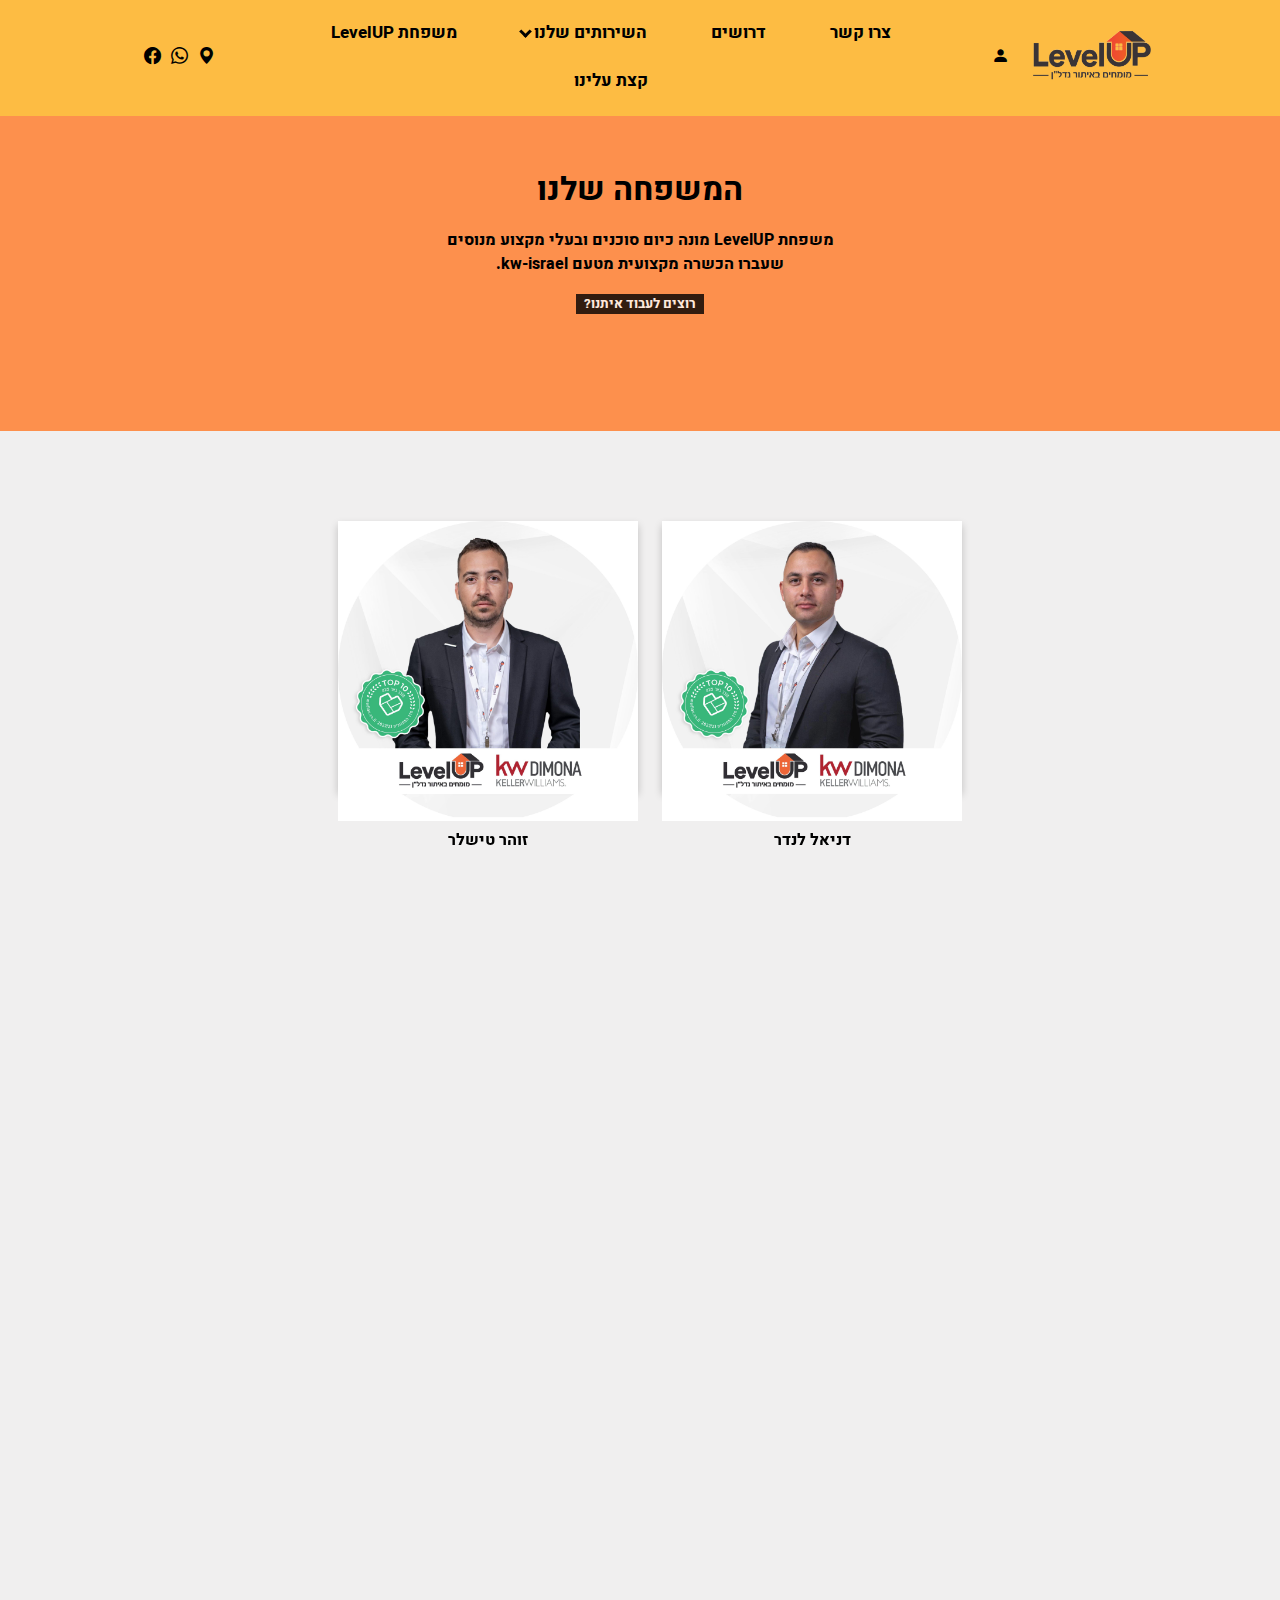
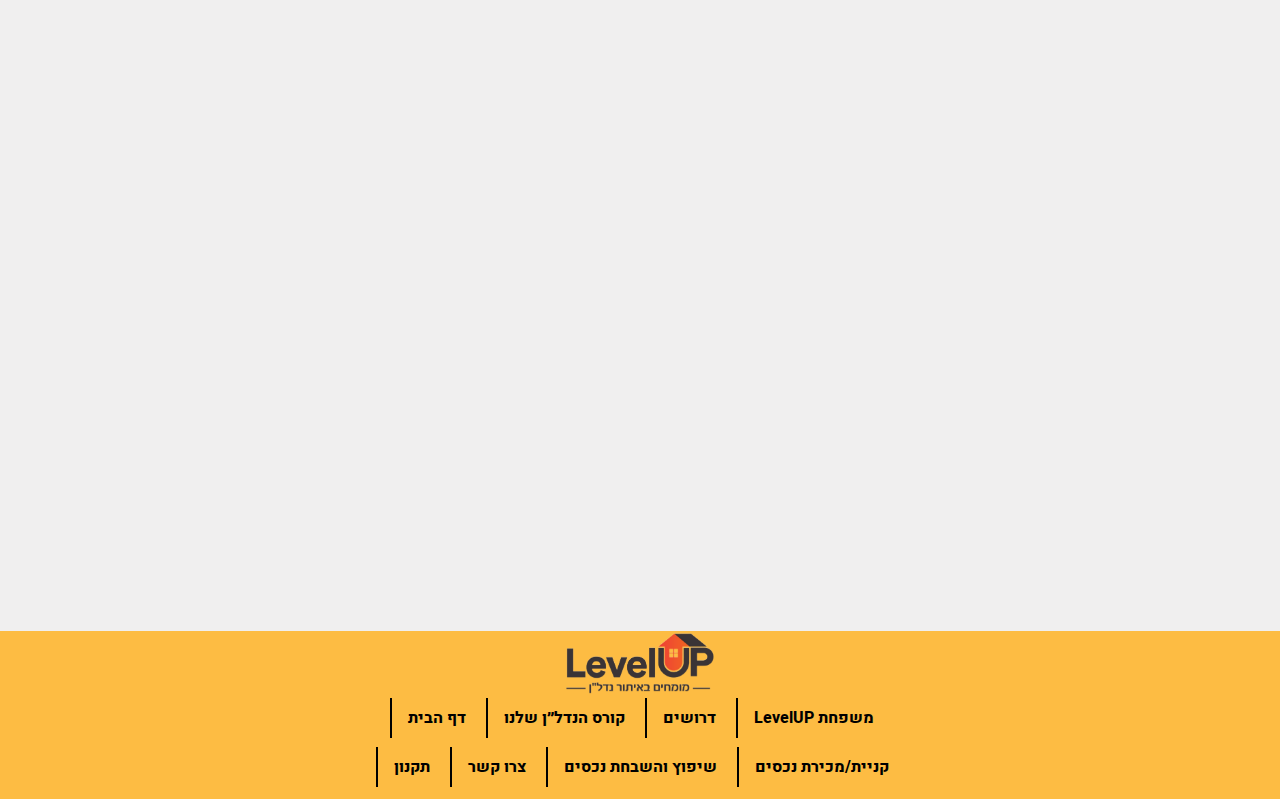
==== levelUpFam/family.html @ e06c12d7 "family" ====
<!DOCTYPE html>
<html lang="he">
  <head>
    <meta charset="UTF-8" />
    <meta http-equiv="X-UA-Compatible" content="IE=edge" />
    <meta name="viewport" content="width=device-width, initial-scale=1.0" />
    <link rel="icon" href="../photos/logo.png" />
    <link rel="stylesheet" href="../style.css" />
    <link
      rel="stylesheet"
      href="https://cdn.jsdelivr.net/npm/bootstrap-icons@1.7.2/font/bootstrap-icons.css"
    />
    <title>מומחים באיתור נדל״ן | LevelUP</title>
  </head>
  <body>
    <header>
      <!-- <div class="hero"> -->
        <nav>
          <a href="../index.html">
            <img src="../photos/logo.png" class="logo" alt="LevelUP" />
          </a>
          <a href="#" onclick="toggleMenu()">
            <i class="bi bi-person-fill"></i>
          </a>
          <ul class="navbar-center">
            <li><a class="nav-link" href="#">צרו קשר</a></li>
            <li><a class="nav-link" href="#">דרושים</a></li>
            <li>
              <div class="dropdown">
                <a href="#" class="dropdown-toggle nav-link"
                  >השירותים שלנו <i class="arrow down"></i
                ></a>
                <div class="dropdown-content">
                  <a class="dropdown-a" href="#">קניית/מכירת נכסים</a>
                  <a class="dropdown-a" href="">שיפוץ והשבחת נכסים</a>
                  <a class="dropdown-a" href="">שכירויות</a>
                  <a class="dropdown-a" href="">השקעות נדל״ן</a>
                  <a class="dropdown-a" href="">קורס הכנה למבחן תיווך</a>
                </div>
              </div>
            </li>
            <li><a class="nav-link" href="#">משפחת LevelUP</a></li>
            <li><a class="nav-link" href="#">קצת עלינו</a></li>
          </ul>
          <ul class="icons-left">
            <li>
              <a
                href="https://waze.com/ul?ll=31.06574525,35.02091065&navigate=yes"
                target="_blank"
              >
                <i class="bi bi-geo-alt-fill"></i>
              </a>
            </li>
            <li>
              <a
                target="_blank"
                href="https://api.whatsapp.com/send?phone=9720542282313&text=%D7%94%D7%99%D7%99%20%D7%93%D7%A0%D7%99%D7%90%D7%9C%20%2C%20%D7%90%D7%A9%D7%9E%D7%97%20%D7%9C%D7%AA%D7%90%D7%9D%20%D7%A9%D7%99%D7%97%D7%94%20%D7%9B%D7%93%D7%99%20%D7%9C%D7%A9%D7%9E%D7%95%D7%A2%20%D7%A2%D7%9C%20%D7%94%D7%A9%D7%99%D7%A8%D7%95%D7%AA%D7%99%D7%9D%20%D7%A9%D7%9C%D7%9B%D7%9D%20%D7%95%D7%A2%D7%9C%20%D7%AA%D7%94%D7%9C%D7%99%D7%9A%20%D7%A8%D7%9B%D7%99%D7%A9%D7%94%20%D7%91LevelUP%20%D7%93%D7%99%D7%9E%D7%95%D7%A0%D7%94%20%F0%9F%98%8A"
              >
                <i class="bi bi-whatsapp"></i>
              </a>
            </li>
            <li>
              <a target="_blank" href="https://www.facebook.com/LevelUPdimona">
                <i class="bi bi-facebook"></i>
              </a>
            </li>
          </ul>
          <button type="submit" onclick=uploadHtml() id="uploadHtmlbtn">העלה נכסים</button>
          <div class="hamburger">
            <span class="bar"></span>
            <span class="bar"></span>
            <span class="bar"></span>
          </div>
          <div class="sub-menu-wrap" id="subMenu">
            <div class="sub-menu" id="subMenuInfo">
              <div class="user-info" style="margin: 0">
                <h3 id="userNameMenu">שם משתמש</h3>
              </div>
              <hr />
              <a href="#" class="sub-menu-link">
                <i class="bi bi-person-fill"></i>
                <p>עריכת פרופיל</p>
                <span>></span>
              </a>
              <a href="#" class="sub-menu-link">
                <i class="bi bi-gear-fill"></i>
                <p>הגדרות & פרטיות</p>
                <span>></span>
              </a>
              <a href="#" class="sub-menu-link">
                <i class="bi bi-bookmarks-fill"></i>
                <p>מועדפים</p>
                <span>></span>
              </a>
              <a href="#" class="sub-menu-link" id="logOutDrop">
                <i class="bi bi-door-open-fill"></i>
                <p>התנתקות</p>
                <span>></span>
              </a>
            </div>

            <div class="sub-menu" id="subMenuStart">
              <div class="user-info">
                <h3>היי אורח!</h3>
              </div>
              <hr />
              <a href="../userForm/login.html" class="sub-menu-link">
                <i class="bi bi-person"></i>
                <p>התחבר</p>
                <span>></span>
              </a>
              <a href="../userForm/register.html" class="sub-menu-link">
                <i class="bi bi-person-plus-fill"></i>
                <p>הירשם</p>
                <span>></span>
              </a>
            </div>
          </div>
        </nav>
        
      <!-- </div> -->
    </header>

    <div class="family-container">
        <div class="family-upper">
            <h1>המשפחה שלנו</h1>
            <p>משפחת LevelUP מונה כיום סוכנים ובעלי מקצוע מנוסים <br>
                שעברו הכשרה מקצועית מטעם kw-israel. 
            </p>
            <button type="button" class="fambtn">רוצים לעבוד איתנו?</button>
        </div>
        <div class="family-cards">
            <div class="flip-card">
                <div class="flip-card-inner">
                  <div class="flip-card-front">
                    <img src="./daniel.jpeg" alt="Daniel" style="width:300px;height:300px;">
                    <p>דניאל לנדר</p>
                  </div>
                  <div class="flip-card-back">
                    <h1>דניאל לנדר</h1> 
                    <p>מנכ״ל ומייסד החברה</p> 
                  </div>
                </div>
            </div>
            <div class="flip-card">
                <div class="flip-card-inner">
                  <div class="flip-card-front">
                    <img src="./zohar.jpeg" alt="Daniel" style="width:300px;height:300px;">
                    <p>זוהר טישלר</p>
                  </div>
                  <div class="flip-card-back">
                    <h1>זוהר טישלר</h1> 
                    <p>מנכ״ל ומייסד החברה</p> 
                  </div>
                </div>
            </div>
        </div>
    </div>
    
    <footer>
      <div class="footer-wrap">
        <div class="footer-logo">
          <img src="../photos/logo.png" alt="" />
        </div>
        <div class="footer-list">
          <div class="footer-list-up">
            <a href="#">משפחת LevelUP</a>
            <a href="">דרושים</a>
            <a href="">קורס הנדל״ן שלנו</a>
            <a href="">דף הבית</a>
          </div>
          <div class="footer-list-nav">
            <a href="#">קניית/מכירת נכסים</a>
            <a href="">שיפוץ והשבחת נכסים</a>
            <a href="">צרו קשר</a>
            <a href="">תקנון</a>
          </div>
          <!-- <div class="bottom">
            <p>ui ux and development by bar horovitz</p>
          </div> -->
        </div>
      </div>
    </footer>
    <script src="../script.js"></script>
  </body>
</html>
---- style.css ----
@media screen and (max-width: 800px) {
  .logo {
    width: 10px;
  }

  nav {
    height: 70px;
  }

  nav .navbar-center {
    position: fixed !important;
    left: -100%;
    top: 70px;
    gap: 0;
    flex-direction: column !important;
    background-color: rgb(253, 188, 67);
    width: 100% !important;
    text-align: center;
    transition: 0.3s;
  }

  nav .navbar-center.active {
    left: 0;
  }

  nav .navbar-center li a {
    margin: 16px 0 !important;
  }

  nav .icons-left {
    width: 100px !important;
  }

  /*Register css*/
  .container {
    width: 90% !important;
  }

  .footer-logo img {
    width: 80px !important;
  }

  .footer-list-up a,
  .footer-list-nav a {
    font-size: 7px !important;
  }

  .hamburger {
    display: block !important;
  }

  .hamburger.active .bar:nth-child(2) {
    opacity: 0;
  }

  .hamburger.active .bar:nth-child(1) {
    transform: translateY(8px) rotate(45deg);
  }

  .hamburger.active .bar:nth-child(3) {
    transform: translateY(-8px) rotate(-45deg);
  }

  .card{
    width: 80% !important;
    position: fixed;
  }
}

@media screen and (max-width: 2000px) {
  * {
    margin: 0;
    padding: 0;
    font-family: "HebrewHebboBold";
    box-sizing: border-box;
    direction: rtl;
  }

  .hamburger {
    display: none;
    cursor: pointer;
  }

  .bar {
    display: block;
    width: 25px;
    height: 3px;
    margin: 5px auto;
    -webkit-transition: all 0.3s ease-in-out;
    transition: all 0.3s ease-in-out;
    background-color: black;
  }

  .hero {
    width: 100%;
    min-height: 200vh;
    /* background-image: url(./backgroungKwL.png); */
    background-color: rgb(240, 239, 239);
    background-size: 100%;
  }

  nav {
    background: rgb(253, 188, 67);
    width: 100%;
    padding: 10px 10%;
    display: flex;
    align-items: center;
    justify-content: space-between;
    position: relative;
  }

  .logo {
    width: 120px;
    cursor: pointer;
  }

  nav .navbar-center {
    width: 70%;
    text-align: center;
  }

  nav .icons-left {
    width: 10%;
    text-align: center;
    text-decoration: none;
  }

  nav .navbar-center li {
    display: inline-block;
    list-style: none;
    margin: 10px 30px;
  }

  nav .icons-left li {
    display: inline-block;
    list-style: none;
    margin: 0 3px;
  }

  nav ul li a,
  .bi-person-fill {
    color: black;
    text-decoration: none;
    font-size: 17px;
  }

  nav ul li a::after,
  .bi-person-fill::after {
    content: "";
    display: block;
    height: 3px;
    width: 0%;
    background-color: white;
    bottom: -4px;
    transition: all ease-in-out 250ms;
  }

  nav ul li a:not(.dropdown-a):hover,
  .bi-person-fill:hover {
    color: white;
  }

  nav ul li a:not(.dropdown-a):hover::after,
  .bi-person-fill:hover::after {
    width: 100%;
  }

  .sub-menu-wrap {
    position: absolute;
    top: 100%;
    right: 10%;
    width: 320px;
    max-height: 0px;
    overflow: auto;
    transition: max-height 0.5s;
  }

  .sub-menu-wrap.open-menu {
    max-height: 400px;
  }

  .sub-menu {
    background: #fff;
    padding: 20px;
    margin: 10px;
    box-shadow: 0px 5px 5px 0px rgba(0, 0, 0, 0.2);
  }

  .user-info {
    text-align: center;
  }

  .sub-menu hr {
    border: 0;
    height: 1px;
    width: 100%;
    background: #ccc;
    margin: 15px 10px;
  }

  .sub-menu-link {
    display: flex;
    align-items: center;
    text-decoration: none;
    color: #525252;
    margin: 12px 0;
  }

  .sub-menu-link p {
    width: 100%;
  }

  .sub-menu-link i {
    width: 40px;
    background: #e5e5e5;
    border-radius: 50%;
    padding: 8px;
    margin-left: 15px;
  }

  .sub-menu-link span {
    font-size: 22px;
    transition: transfom 0.5s;
  }

  .sub-menu-link:hover span {
    transform: translateX(5px);
  }

  .sub-menu-link p {
    text-align: right;
    font-family: "HebrewHebboMedium";
  }

  .sub-menu-link:hover p {
    font-family: "HebrewHebboBold";
  }
  @font-face {
    font-family: "HebrewHebboMedium";
    src: url("./Fonts/Heebo-Medium.ttf") format("truetype");
  }

  @font-face {
    font-family: "HebrewHebboBold";
    src: url("./Fonts/Heebo-Bold.ttf") format("truetype");
  }

  /*Dropdown css*/
  .arrow {
    border: solid black;
    border-width: 0 3px 3px 0;
    display: inline-block;
    padding: 3px;
    margin-bottom: 2px;
  }

  .dropdown-toggle:hover .arrow {
    border-color: white;
  }

  .down {
    transform: rotate(45deg);
    -webkit-transform: rotate(45deg);
  }

  .dropdown {
    position: relative;
    display: inline-block;
  }

  .dropdown-content {
    display: none;
    position: absolute;
    background-color: #f1f1f1;
    min-width: 160px;
    box-shadow: 0px 8px 16px 0px rgba(0, 0, 0, 0.2);
    z-index: 1;
  }

  .dropdown-content a {
    color: black;
    font-size: 15px;
    padding: 12px 16px;
    text-decoration: none;
    display: block;
  }

  .dropdown-content a:hover {
    background-color: #ddd;
  }

  .dropdown:hover .dropdown-content {
    display: block;
  }

  /* check if i have that */
  .dropdown:hover .dropbtn { 
    background-color: #3e8e41;
  }

  /** Register css */
  .container {
    padding: 16px;
    background-color: white;
    width: 50%;
    margin: auto;
    margin-top: 5px;
  }
  input {
    width: 100%;
    padding: 15px;
    margin: 5px 0 22px 0;
    display: inline-block;
    border: none;
    background: #f1f1f1;
  }

  input[type="text"]:focus,
  input[type="password"]:focus {
    background-color: #ddd;
    outline: none;
  }

  form hr {
    border: 1px solid #f1f1f1;
    margin-bottom: 25px;
  }

  .formbtn{
    background-color: #fd904d;
    color: white;
    padding: 16px 20px;
    margin: 8px 0;
    border: none;
    cursor: pointer;
    width: 100%;
    opacity: 0.9;
  }

  #uploadHtmlbtn{
    background-color: #fd904d;
    color: white;
    border: none;
    cursor: pointer;
    margin-left: 0px;
    width: 10%;
    opacity: 0.8;
    display: none;
  }

  #uploadHtmlbtn:hover{
    opacity: 1;
  }

  .registerbtn:hover {
    opacity: 1;
  }

  .signin {
    background-color: #f1f1f1;
    text-align: center;
  }

  .footer-wrap {
    text-align: center;
    background-color: rgb(253, 188, 67);
  }

  .footer-list-up,
  .footer-list-nav {
    margin: 5px;
    justify-content: space-between;
    direction: rtl;
    padding-bottom: 20px;
  }

  .footer-logo img {
    width: 150px;
  }

  .footer-list-up a,
  .footer-list-nav a {
    text-decoration: none;
    color: black;
    border-left: 2px solid black;
    padding: 0.5rem 1rem;
    font-size: 16px;
  }

  .footer-list-nav a:hover,
  .footer-list-up a:hover {
    color: white;
  }

  .bottom {
    background-color: rgb(240, 239, 239);
  }
}

.family-container{
    text-align: center;
    background-color: #fd904d; 
    /* TODO - background from daniel  */
}

.family-upper{
    min-height: 35vh;
    justify-content: space-between;
}

.family-cards{
    min-height: 200vh;
    background-color: rgb(240, 239, 239);
}

.family-upper h1{
    padding-top: 50px;
}

.family-upper p{
    padding: 15px;
}

.fambtn{
    background-color: black;
    color: white;
    border: none;
    cursor: pointer;
    width: 10%;
    opacity: 0.8;
}

.fambtn:hover{
    opacity: 1;
}

.flip-card {
    display: inline-block;
    background-color: transparent;
    width: 300px;
    height: 300px;
    perspective: 1000px;
    padding-top: 30px;
    margin-left: 20px;
    margin-top: 60px;
}
  
  .flip-card-inner {
    position: relative;
    width: 100%;
    height: 100%;
    text-align: center;
    transition: transform 0.6s;
    transform-style: preserve-3d;
    box-shadow: 0 4px 8px 0 rgba(0,0,0,0.2);
  }
  
  .flip-card:hover .flip-card-inner {
    transform: rotateY(180deg);
  }
  
  .flip-card-front, .flip-card-back {
    position: absolute;
    width: 100%;
    height: 100%;
    -webkit-backface-visibility: hidden;
    backface-visibility: hidden;
  }
  
  .flip-card-front {
    background-color: #bbb;
    color: black;
  }
  
  .flip-card-back {
    background-color: #fd904d;;
    color: white;
    transform: rotateY(180deg);
  }
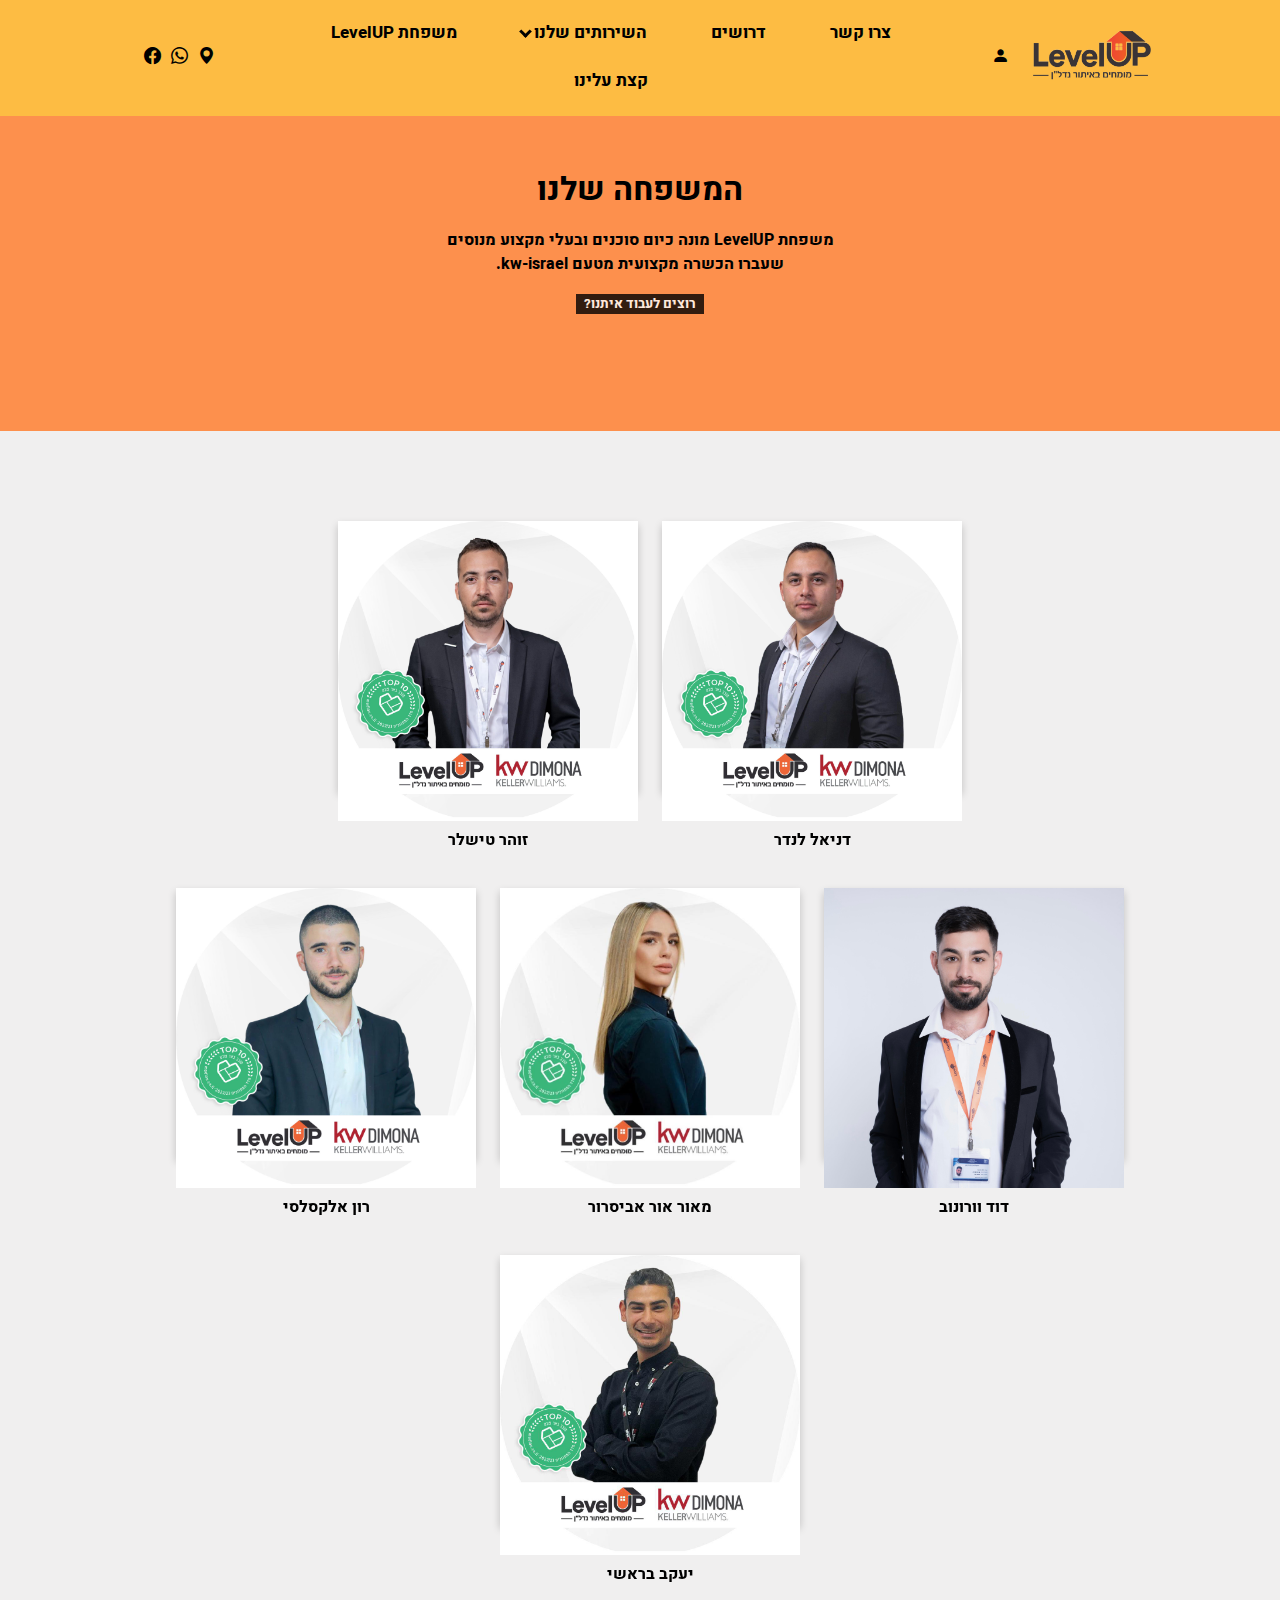
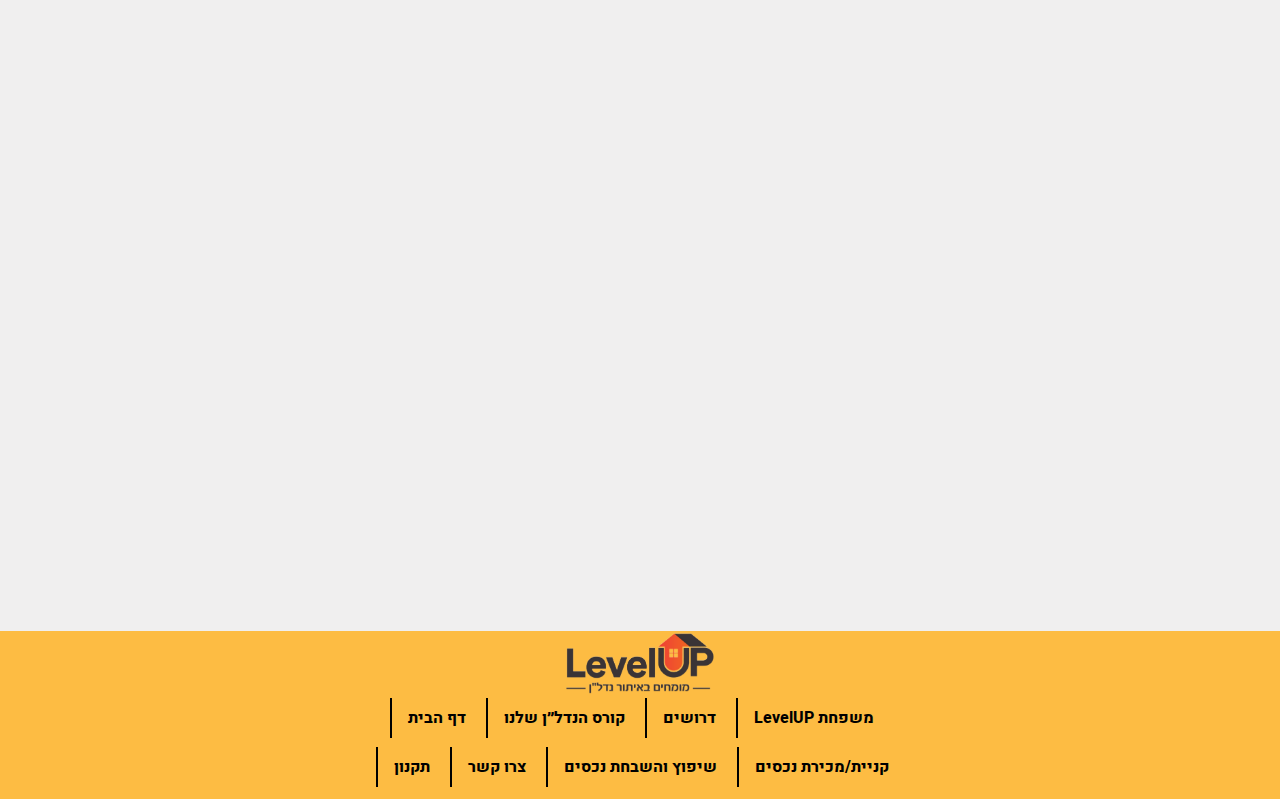
==== commit 42dde266: "add fam" ====
--- a/levelUpFam/family.html
+++ b/levelUpFam/family.html
@@ -154,6 +154,56 @@
                   </div>
                 </div>
             </div>
+            <div class="flip-agents">
+                <div class="flip-card">
+                    <div class="flip-card-inner">
+                      <div class="flip-card-front">
+                        <img src="./david.jpeg" alt="Daniel" style="width:300px;height:300px;">
+                        <p>דוד וורונוב</p>
+                      </div>
+                      <div class="flip-card-back">
+                        <h1>דוד וורונוב</h1> 
+                        <p>סוכן נדל״ן</p> 
+                      </div>
+                    </div>
+                </div>
+                <div class="flip-card">
+                    <div class="flip-card-inner">
+                      <div class="flip-card-front">
+                        <img src="./maor.jpeg" alt="Daniel" style="width:300px;height:300px;">
+                        <p>מאור אור אביסרור</p>
+                      </div>
+                      <div class="flip-card-back">
+                        <h1>מאור אור אביסרור</h1> 
+                        <p>סוכנת נדל״ן</p> 
+                      </div>
+                    </div>
+                </div>
+                <div class="flip-card">
+                    <div class="flip-card-inner">
+                      <div class="flip-card-front">
+                        <img src="./ron.jpeg" alt="Daniel" style="width:300px;height:300px;">
+                        <p>רון אלקסלסי</p>
+                      </div>
+                      <div class="flip-card-back">
+                        <h1>רון אלקסלסי</h1> 
+                        <p>סוכן נדל״ן</p> 
+                      </div>
+                    </div>
+                </div>
+                <div class="flip-card">
+                    <div class="flip-card-inner">
+                      <div class="flip-card-front">
+                        <img src="./yaacov.jpeg" alt="Daniel" style="width:300px;height:300px;">
+                        <p>יעקב בראשי</p>
+                      </div>
+                      <div class="flip-card-back">
+                        <h1>יעקב בראשי</h1> 
+                        <p>סוכן נדל״ן</p> 
+                      </div>
+                    </div>
+                </div>
+            </div>
         </div>
     </div>
     
--- a/style.css
+++ b/style.css
@@ -61,10 +61,11 @@
     transform: translateY(-8px) rotate(-45deg);
   }
 
-  .card{
-    width: 80% !important;
-    position: fixed;
-  }
+  .fambtn{
+    width: 30% !important;
+  }
+
+
 }
 
 @media screen and (max-width: 2000px) {
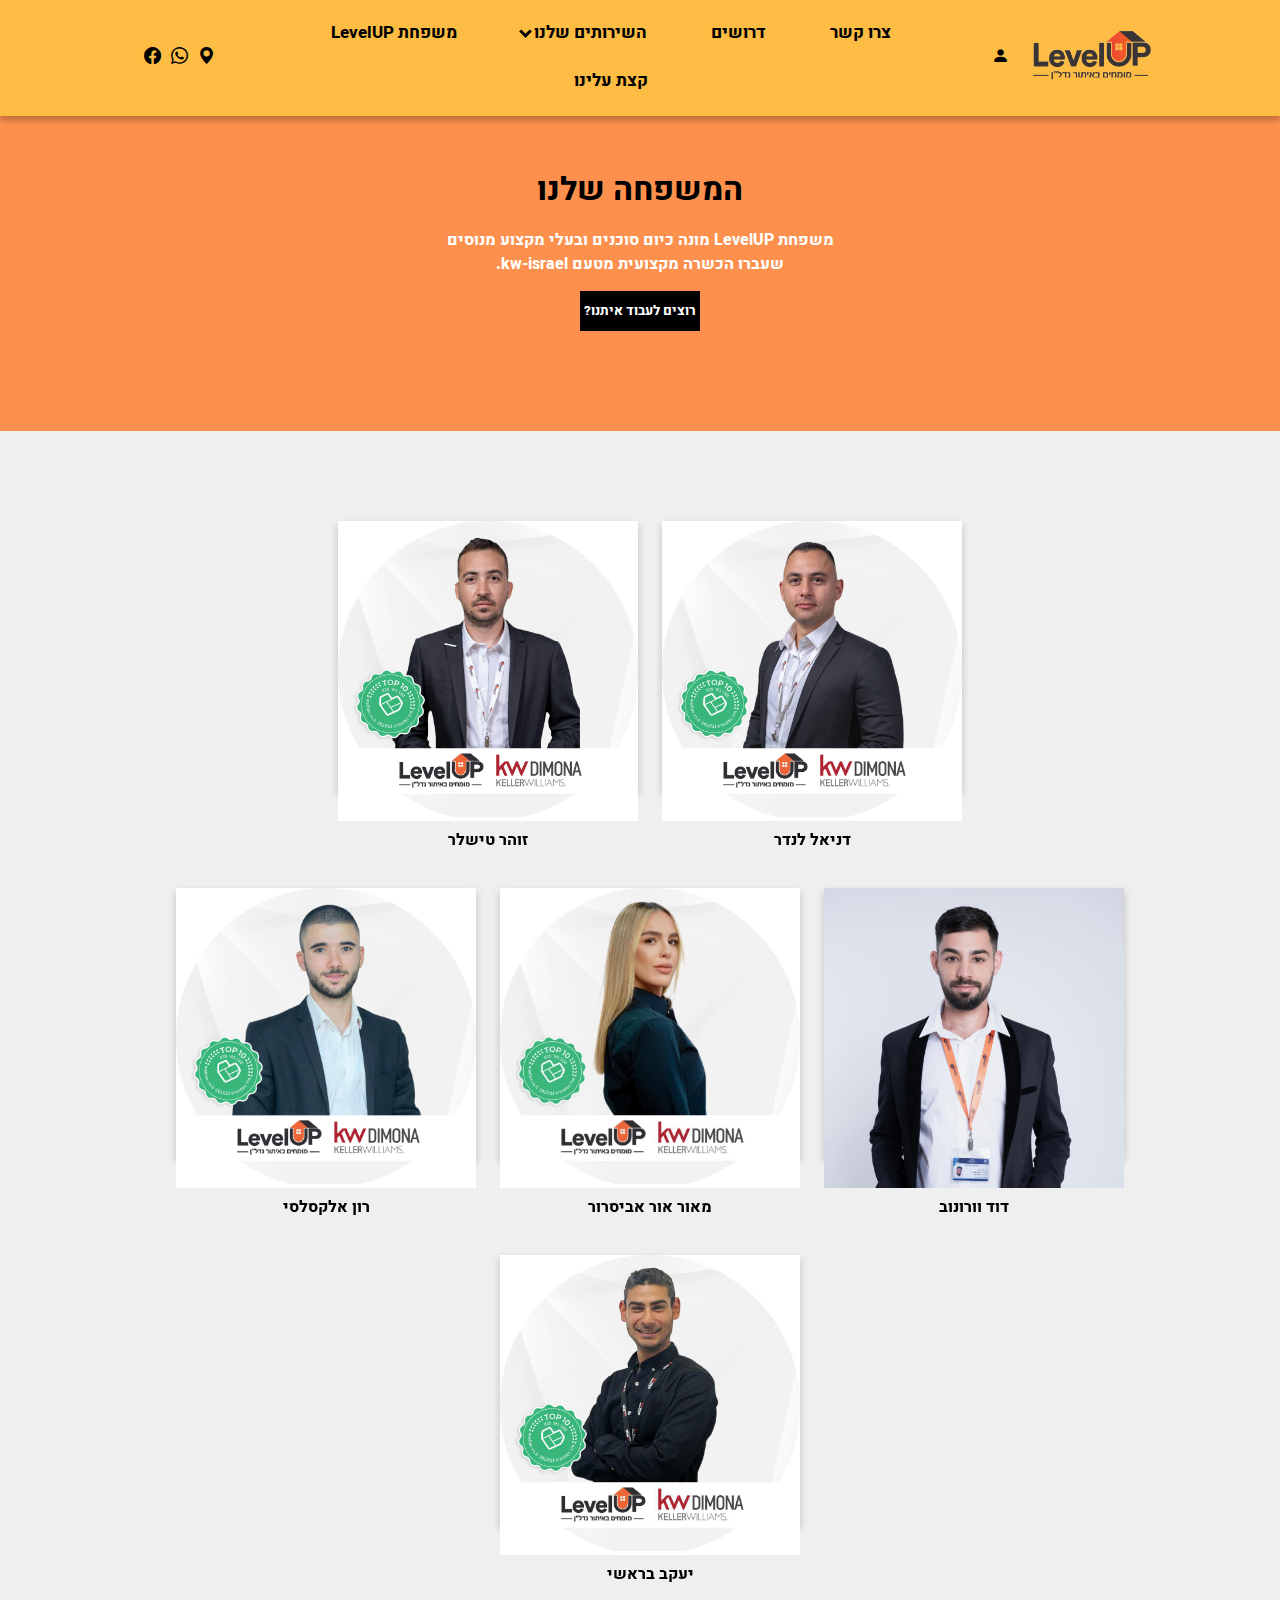
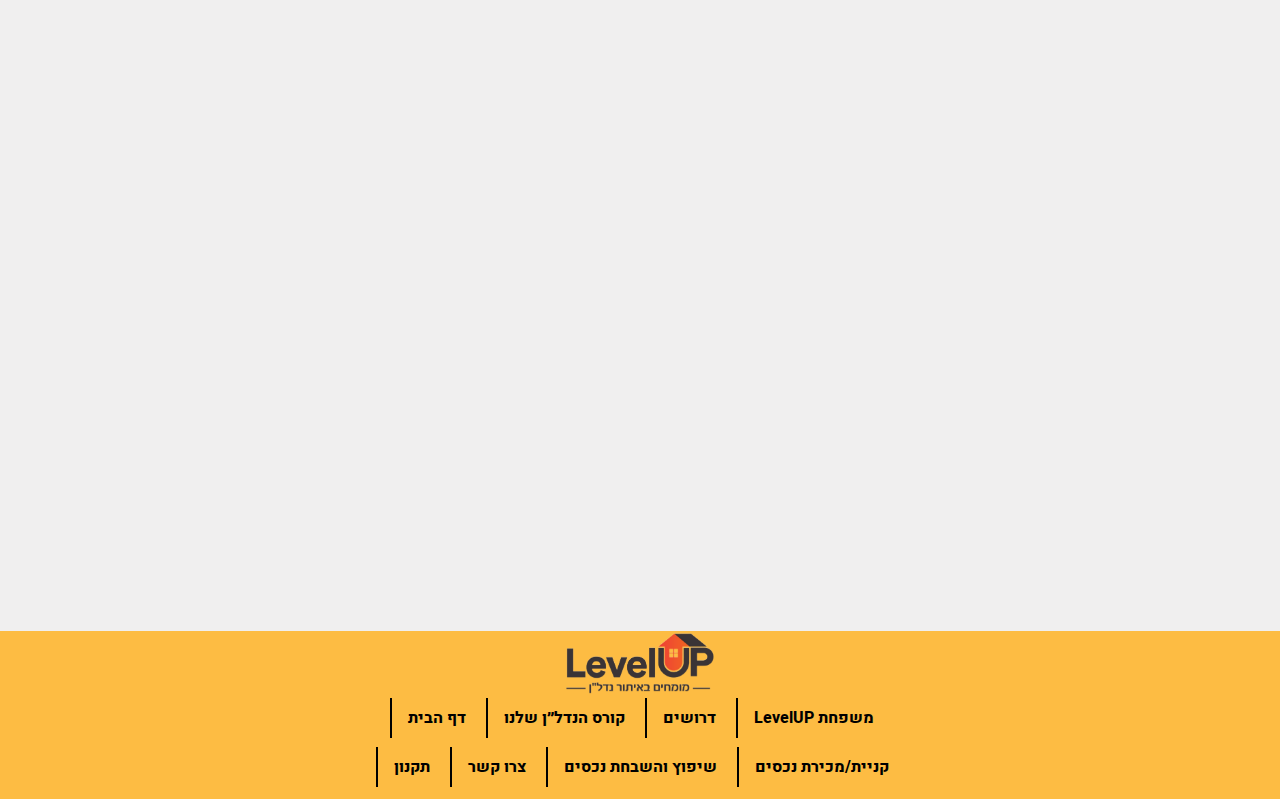
==== commit 514d8c9c: "updates" ====
--- a/levelUpFam/family.html
+++ b/levelUpFam/family.html
@@ -23,7 +23,7 @@
             <i class="bi bi-person-fill"></i>
           </a>
           <ul class="navbar-center">
-            <li><a class="nav-link" href="#">צרו קשר</a></li>
+            <li><a class="nav-link" href="../userForm/contactUs.html">צרו קשר</a></li>
             <li><a class="nav-link" href="#">דרושים</a></li>
             <li>
               <div class="dropdown">
@@ -222,7 +222,7 @@
           <div class="footer-list-nav">
             <a href="#">קניית/מכירת נכסים</a>
             <a href="">שיפוץ והשבחת נכסים</a>
-            <a href="">צרו קשר</a>
+            <a href="../userForm/contactUs.html">צרו קשר</a>
             <a href="">תקנון</a>
           </div>
           <!-- <div class="bottom">
--- a/style.css
+++ b/style.css
@@ -65,7 +65,9 @@
     width: 30% !important;
   }
 
-
+  .family-cards{
+    min-height: 400vh !important;
+  }
 }
 
 @media screen and (max-width: 2000px) {
@@ -108,6 +110,7 @@
     align-items: center;
     justify-content: space-between;
     position: relative;
+    box-shadow: 0px 5px 5px 0px rgba(0, 0, 0, 0.2);
   }
 
   .logo {
@@ -420,6 +423,7 @@
 
 .family-upper p{
     padding: 15px;
+    color: white;
 }
 
 .fambtn{
@@ -427,12 +431,13 @@
     color: white;
     border: none;
     cursor: pointer;
-    width: 10%;
-    opacity: 0.8;
+    width: 120px;
+    height: 40px;
 }
 
 .fambtn:hover{
-    opacity: 1;
+    background-color: white;
+    color: black;
 }
 
 .flip-card {
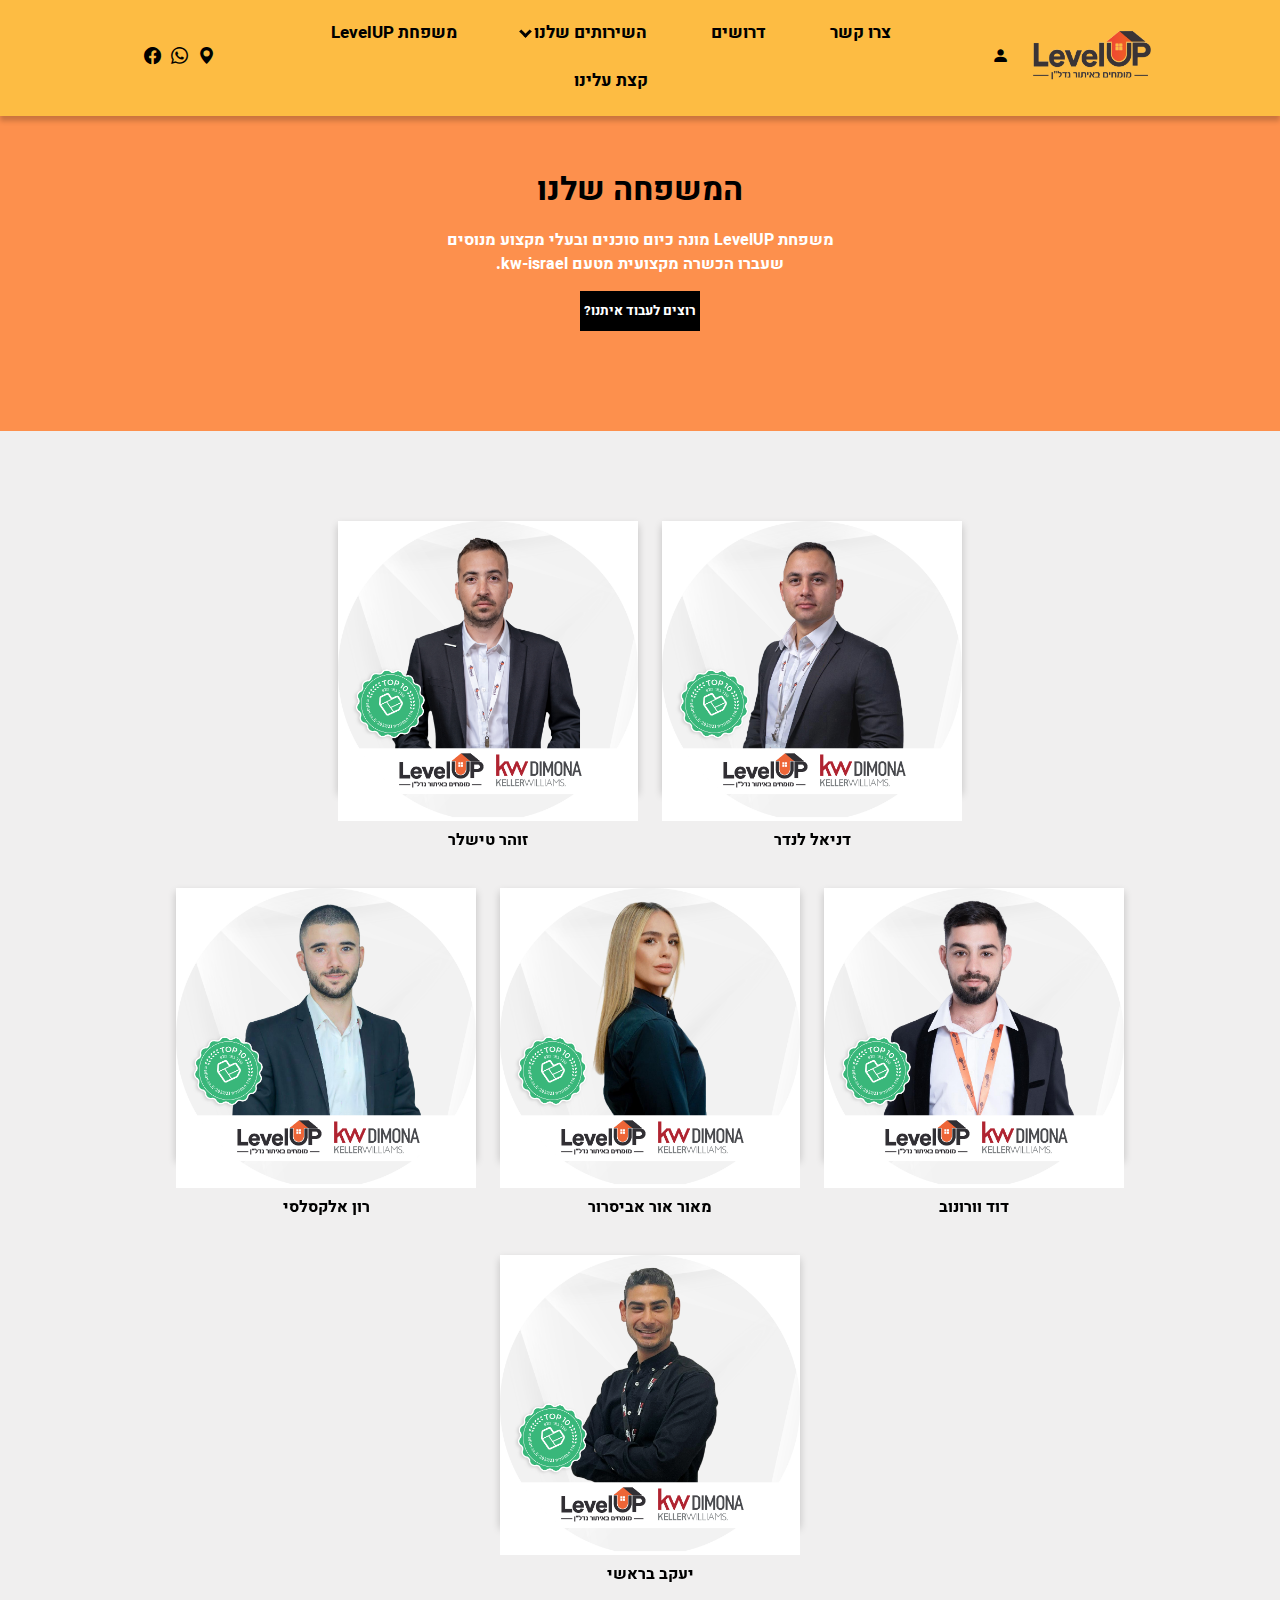
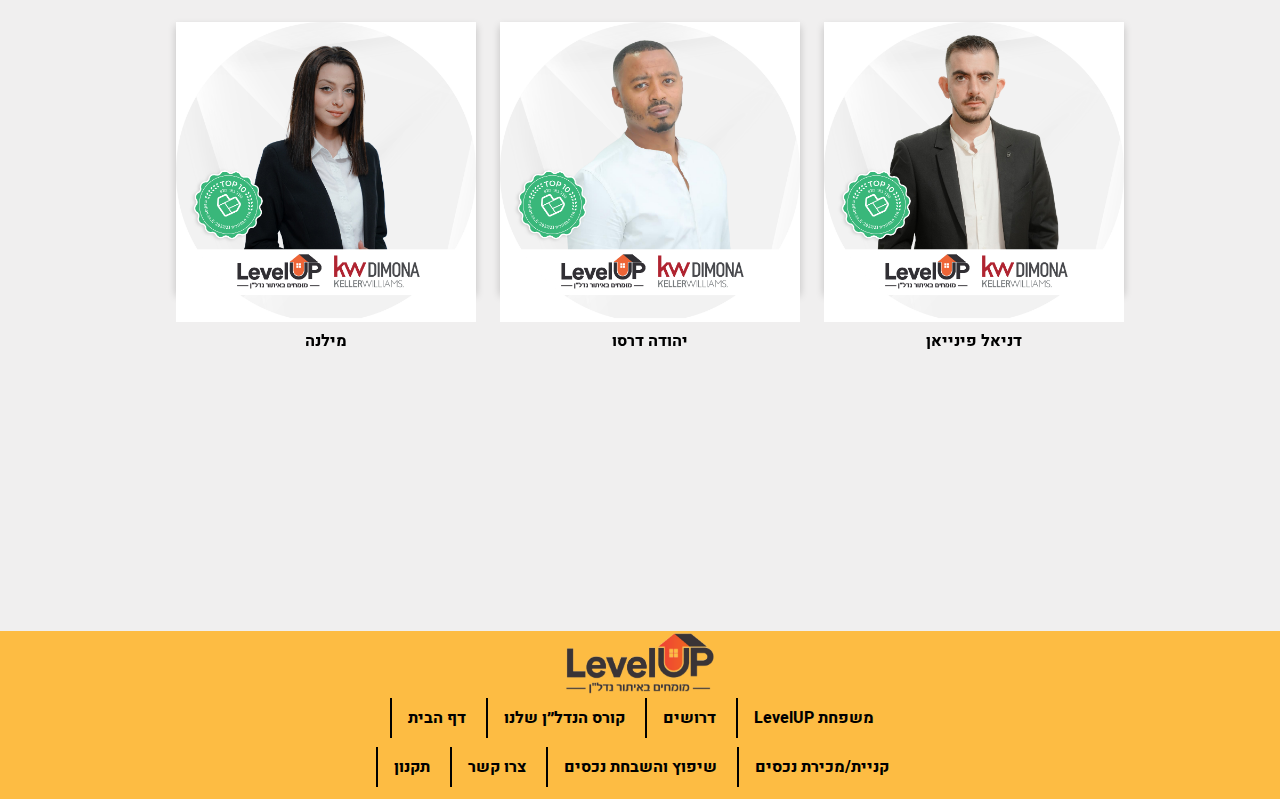
==== commit faff4742: "updates" ====
--- a/levelUpFam/family.html
+++ b/levelUpFam/family.html
@@ -133,7 +133,7 @@
             <div class="flip-card">
                 <div class="flip-card-inner">
                   <div class="flip-card-front">
-                    <img src="./daniel.jpeg" alt="Daniel" style="width:300px;height:300px;">
+                    <img src="./דניאל.jpg" alt="Daniel" style="width:300px;height:300px;">
                     <p>דניאל לנדר</p>
                   </div>
                   <div class="flip-card-back">
@@ -145,7 +145,7 @@
             <div class="flip-card">
                 <div class="flip-card-inner">
                   <div class="flip-card-front">
-                    <img src="./zohar.jpeg" alt="Daniel" style="width:300px;height:300px;">
+                    <img src="./זוהר.jpg" alt="Daniel" style="width:300px;height:300px;">
                     <p>זוהר טישלר</p>
                   </div>
                   <div class="flip-card-back">
@@ -158,7 +158,7 @@
                 <div class="flip-card">
                     <div class="flip-card-inner">
                       <div class="flip-card-front">
-                        <img src="./david.jpeg" alt="Daniel" style="width:300px;height:300px;">
+                        <img src="./דוד.jpg" alt="Daniel" style="width:300px;height:300px;">
                         <p>דוד וורונוב</p>
                       </div>
                       <div class="flip-card-back">
@@ -170,7 +170,7 @@
                 <div class="flip-card">
                     <div class="flip-card-inner">
                       <div class="flip-card-front">
-                        <img src="./maor.jpeg" alt="Daniel" style="width:300px;height:300px;">
+                        <img src="./מאור.jpg" alt="Daniel" style="width:300px;height:300px;">
                         <p>מאור אור אביסרור</p>
                       </div>
                       <div class="flip-card-back">
@@ -182,7 +182,7 @@
                 <div class="flip-card">
                     <div class="flip-card-inner">
                       <div class="flip-card-front">
-                        <img src="./ron.jpeg" alt="Daniel" style="width:300px;height:300px;">
+                        <img src="./רון.jpg" alt="Daniel" style="width:300px;height:300px;">
                         <p>רון אלקסלסי</p>
                       </div>
                       <div class="flip-card-back">
@@ -194,7 +194,7 @@
                 <div class="flip-card">
                     <div class="flip-card-inner">
                       <div class="flip-card-front">
-                        <img src="./yaacov.jpeg" alt="Daniel" style="width:300px;height:300px;">
+                        <img src="./יעקב.jpg" alt="Daniel" style="width:300px;height:300px;">
                         <p>יעקב בראשי</p>
                       </div>
                       <div class="flip-card-back">
@@ -204,6 +204,44 @@
                     </div>
                 </div>
             </div>
+            <div class="flip-agents">
+              <div class="flip-card">
+                  <div class="flip-card-inner">
+                    <div class="flip-card-front">
+                      <img src="./דניאל_פינייאן.jpg" alt="Daniel" style="width:300px;height:300px;">
+                      <p>דניאל פינייאן</p>
+                    </div>
+                    <div class="flip-card-back">
+                      <h1>דניאל פינייאן</h1> 
+                      <p>סוכן נדל״ן</p> 
+                    </div>
+                  </div>
+              </div>
+              <div class="flip-card">
+                  <div class="flip-card-inner">
+                    <div class="flip-card-front">
+                      <img src="./יהודה_דרסו.jpg" alt="Daniel" style="width:300px;height:300px;">
+                      <p>יהודה דרסו</p>
+                    </div>
+                    <div class="flip-card-back">
+                      <h1>יהודה דרסו</h1> 
+                      <p>סוכן נדל״ן</p> 
+                    </div>
+                  </div>
+              </div>
+              <div class="flip-card">
+                  <div class="flip-card-inner">
+                    <div class="flip-card-front">
+                      <img src="./מילנה.jpg" alt="Daniel" style="width:300px;height:300px;">
+                      <p>מילנה</p>
+                    </div>
+                    <div class="flip-card-back">
+                      <h1>מילנה</h1> 
+                      <p>סוכנת נדל״ן</p> 
+                    </div>
+                  </div>
+              </div>
+          </div>
         </div>
     </div>
     
